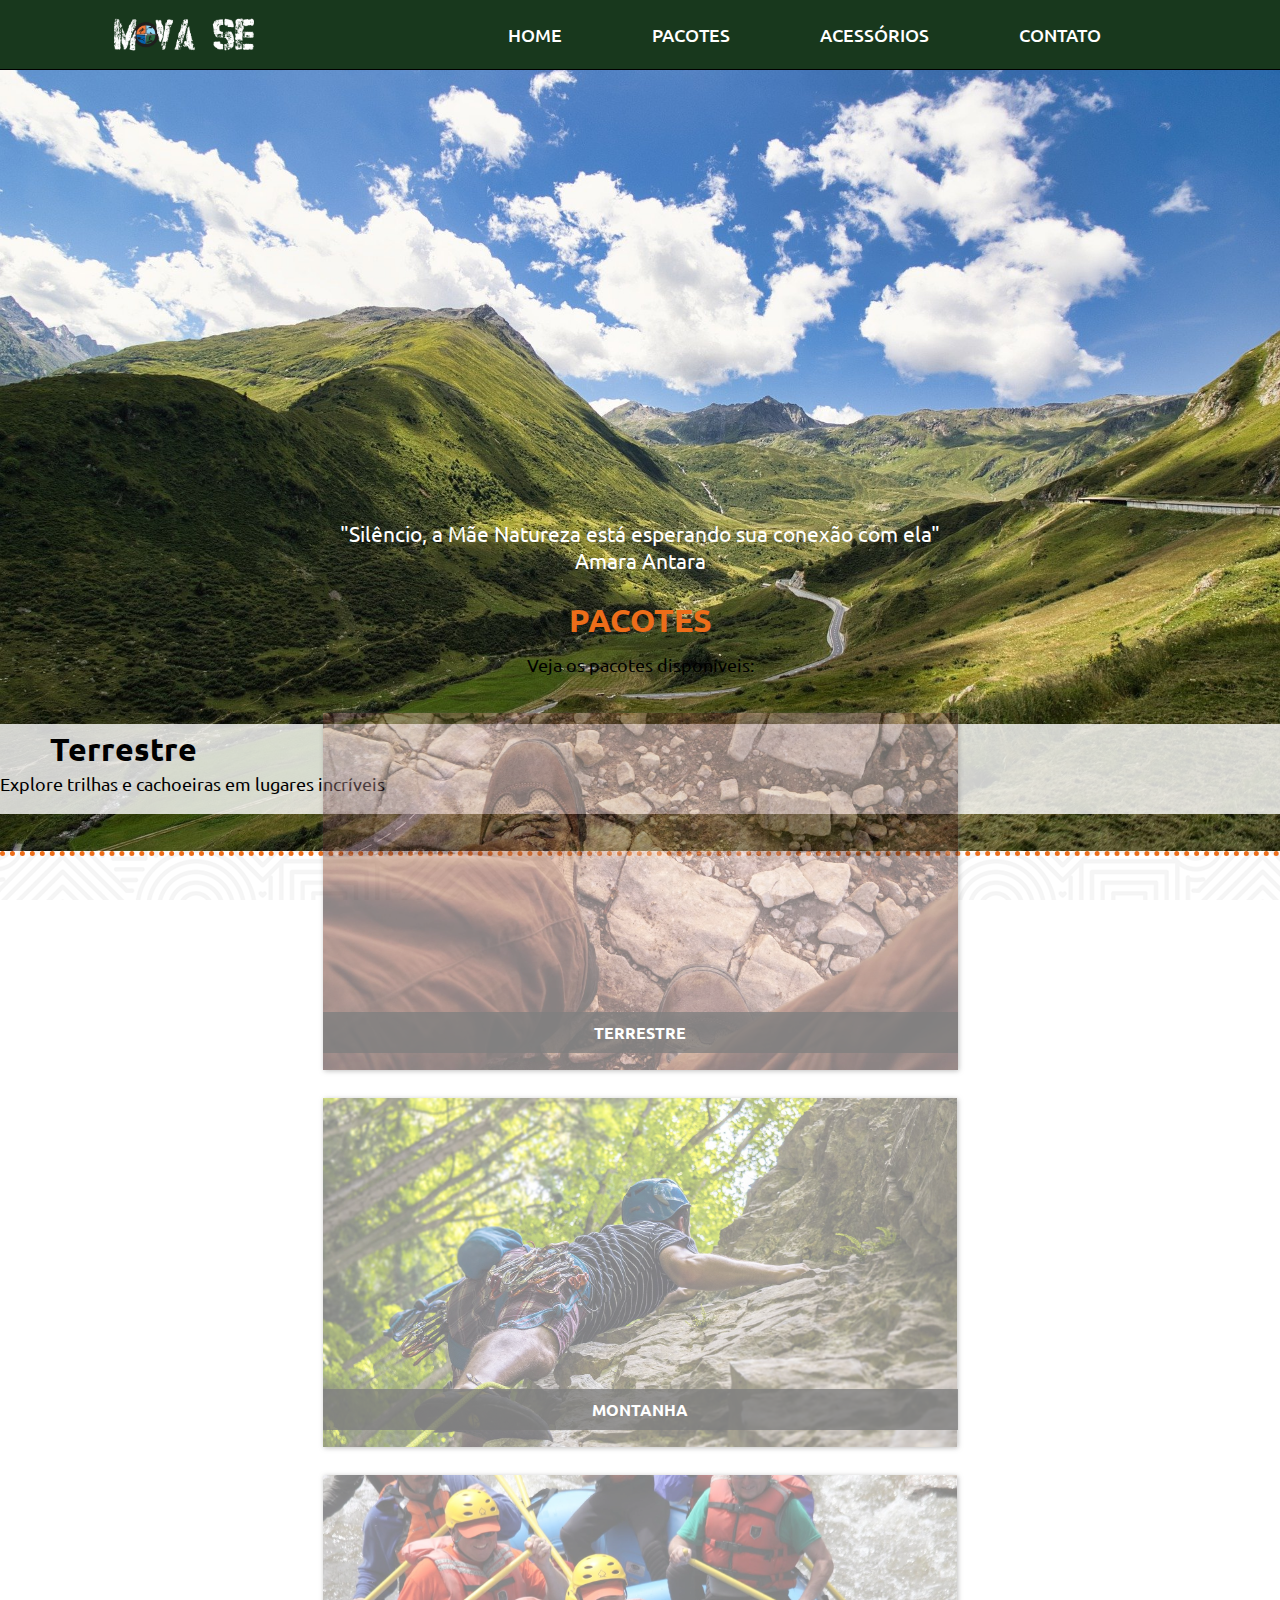
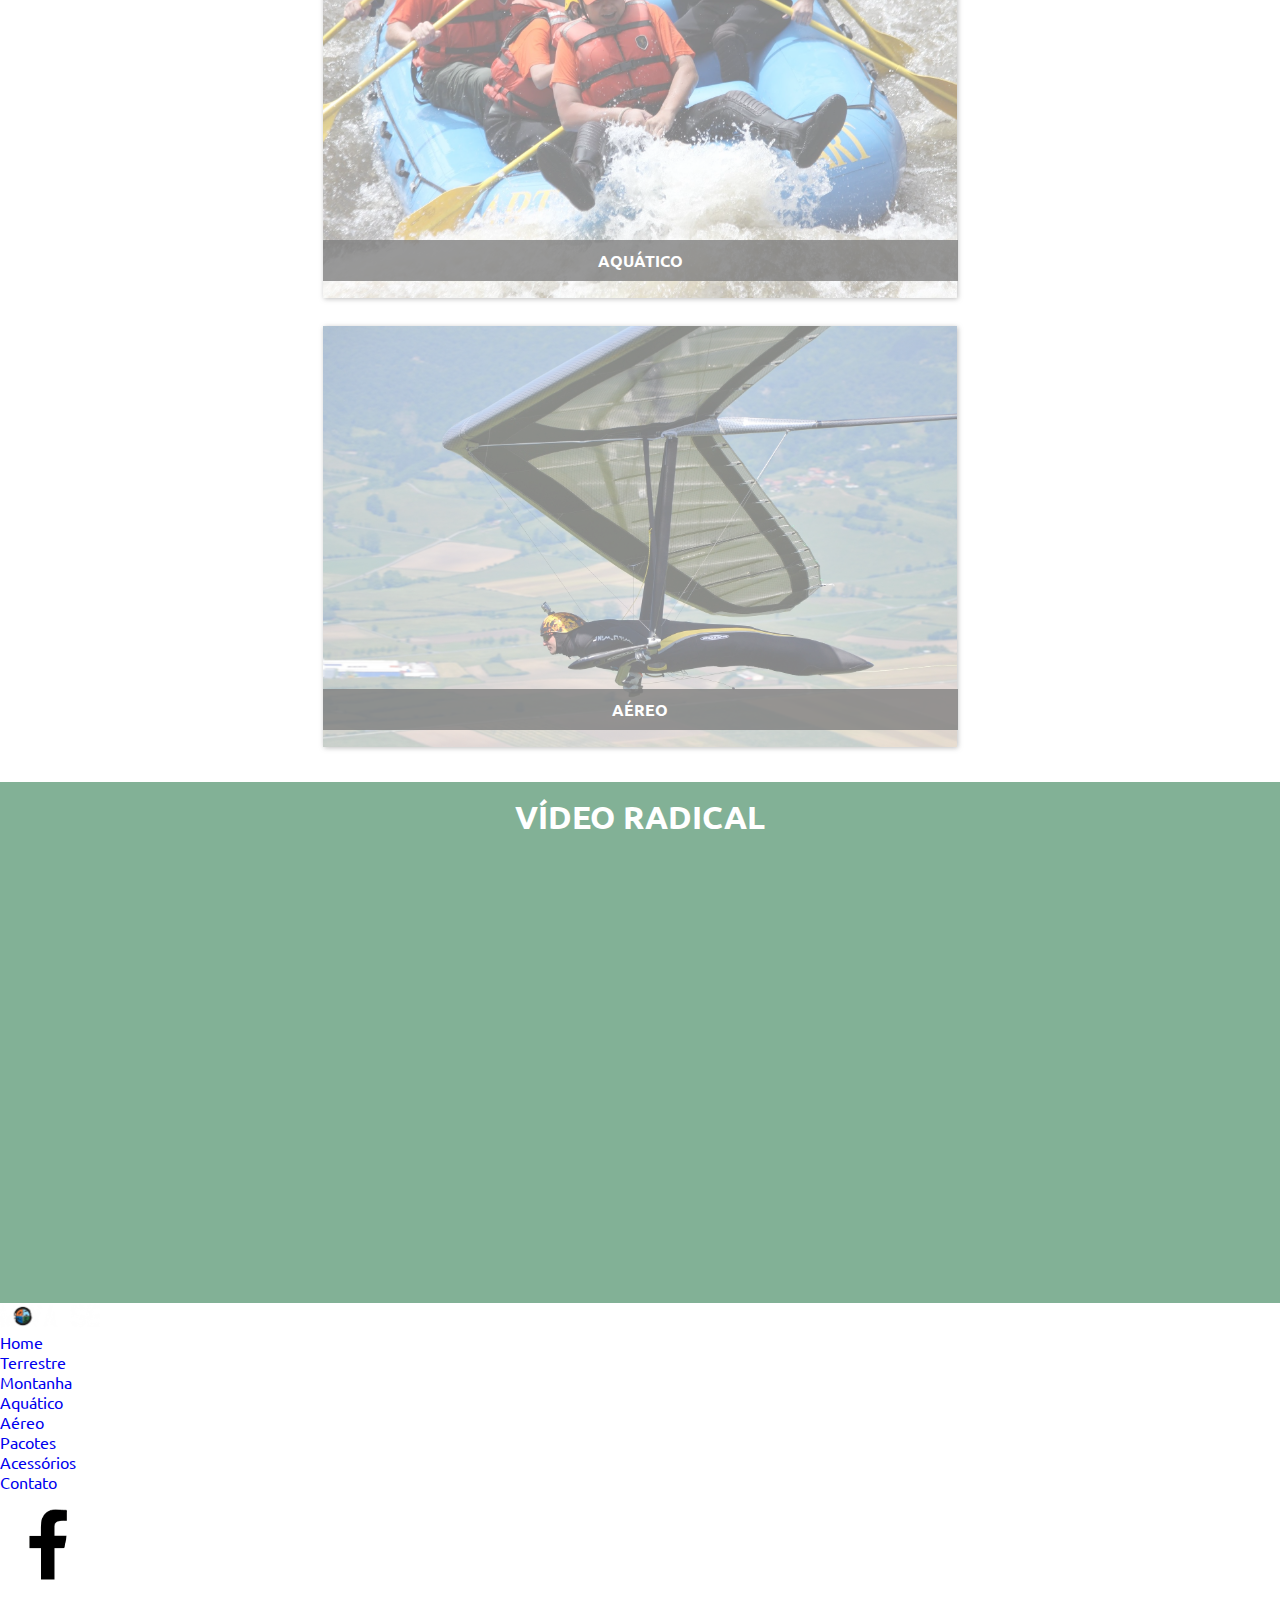
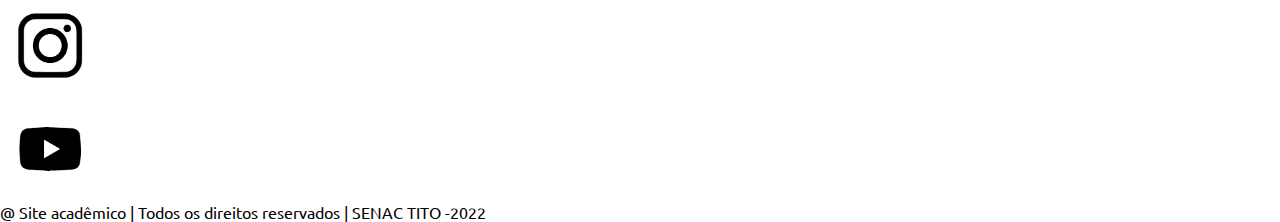
==== site_radical-senac/index.html @ 9a8086a1 "Primeiros arquivos" ====
<!DOCTYPE html>
<html lang="pt-br">
  <head>
    <meta charset="UTF-8" />
    <meta name="viewport" content="width=device-width, initial-scale=1.0" />
    <link rel="icon" href="imagens/icone_logo.png" sizes="64x64" />
    <link rel="stylesheet" href="css/estilos.css" />
    <title>Mova-se</title>
  </head>
  <body>
    <header>
      <h1>
        <a class="flex" href="index.html"
          ><img class="logo" src="imagens/logo.png" alt="Logotipo"
        /></a>
      </h1>
      <nav class="flex">
        <ul>
          <li><a href="index.html">Home</a></li>
          <li><a href="pacotes.html">Pacotes</a></li>
          <li><a href="acessorios.html">Acessórios</a></li>
          <li><a href="contato.html">Contato</a></li>
        </ul>
      </nav>
    </header>
    <main id="conteudo">
      <article id="destaque">
        <img src="imagens/montanha.jpg" alt="Vale com montanhas" />
        <div class="text-destaque">
          <h2>Terrestre</h2>
          <p>Explore trilhas e cachoeiras em lugares incríveis</p>
        </div>
      </article>
      <aside id="frase">
        <p>
          "Silêncio, a Mãe Natureza está esperando sua conexão com ela"<br />Amara
          Antara
        </p>
      </aside>
      <article class="card">
        <h2 class="titulo">Pacotes</h2>
        <p>Veja os pacotes disponíveis:</p>
        <div class="card-conteudo">
          <figure>
            <a href="pacotes.html"
              ><img
                src="imagens/capa-terrestre.jpg"
                alt="Botas marrons sobre o chão de paralelepípedos"
            /></a>
            <figcaption>Terrestre</figcaption>
          </figure>
          <figure>
            <a href="pacotes.html"
              ><img
                src="imagens/escalada.jpg"
                alt="Homem escalando uma parede de rocha"
            /></a>
            <figcaption>Montanha</figcaption>
          </figure>
          <figure>
            <a href="pacotes.html"
              ><img
                src="imagens/rafting.jpg"
                alt="Grupo de pessoas em cima de um barco praticando rafting"
            /></a>
            <figcaption>Aquático</figcaption>
          </figure>
          <figure>
            <a href="pacotes.html"
              ><img
                src="imagens/asa-delta.jpg"
                alt="Foto de homem em voo de asa-delta"
            /></a>
            <figcaption>Aéreo</figcaption>
          </figure>
        </div>
      </article>
      <div id="video">
        <h2 class="titulo" id="titulo-video">Vídeo Radical</h2>
        <iframe
          width="80%"
          height="450"
          src="https://www.youtube.com/embed/LPO5BZnzuIs?start=130"
          title="YouTube video player"
          frameborder="0"
          allow="accelerometer; autoplay; clipboard-write; encrypted-media; gyroscope; picture-in-picture"
          allowfullscreen
        ></iframe>
      </div>
    </main>
    <footer class="rodape">
      <div class="rodape-conteudo">
        <div id="logo-rodape">
          <a href="index.html"><img src="imagens/logo.png" alt="Logotipo" /></a>
        </div>
        <div class="menu-rodape">
          <ul>
            <li><a href="index.html">Home</a></li>
            <li><a href="pacotes.html">Terrestre</a></li>
            <li><a href="pacotes.html">Montanha</a></li>
            <li><a href="pacotes.html">Aquático</a></li>
            <li><a href="pacotes.html">Aéreo</a></li>
          </ul>
        </div>
        <div class="menu-rodape">
          <ul>
            <li><a href="pacotes.html">Pacotes</a></li>
            <li><a href="acessorios.html">Acessórios</a></li>
            <li><a href="contato.html">Contato</a></li>
          </ul>
        </div>
        <div class="redes">
          <ul>
            <li>
              <a href=""
                ><img src="imagens/facebook.png" alt="Logo do facebook"
              /></a>
            </li>
            <li>
              <a href=""
                ><img src="imagens/insta.png" alt="Logo do instagram"
              /></a>
            </li>
            <li>
              <a href=""
                ><img src="imagens/youtube.png" alt="Logo do youtube"
              /></a>
            </li>
          </ul>
        </div>
        <div class="assinatura">
          <p>
            @ Site acadêmico | Todos os direitos reservados | SENAC TITO -2022
          </p>
        </div>
      </div>
    </footer>
  </body>
</html>
---- site_radical-senac/css/estilos.css ----
@charset "UTF-8";
@import url('https://fonts.googleapis.com/css2?family=Ubuntu:ital,wght@0,300;0,400;0,500;0,700;1,300;1,400;1,500;1,700&display=swap');

/* Regras usando o fluxo de trabalho mobile-first */

* {
  box-sizing: border-box;
  margin: 0;
  padding: 0;
}

body {
  font-family: "Ubuntu", sans-serif;
  background-image: url(../imagens/hypnotize.png);
  background-attachment: fixed;
}

a {
  text-decoration: none;
}

/* Regra para títulos e parágrafos (Reset customizado)
Removemos os espaçamentos deste elementos */

h1,
h2,
h3,
p {
  margin: 0;
  padding: 0;
}

/* Regra para todas as imagens */

img {
  max-width: 100%;
}

.flex {
  display: flex;
  justify-content: center;
  align-items: center;
}

/* Regra de Menu de navegação */
/* Ativamos o elemento flex para o alinhamento
horizontal e vertical do conteúdo */

header {
  display: flex;
  position: fixed;
  justify-content: space-around;
  align-items: center;
  height: 70px;
  width: 100%;
  z-index: 1000;
  background-color: #18381d;
  border-bottom: solid 1px;
}

.logo {
  width: 140px;
}

nav ul {
  display: flex;
  list-style-type: none;
}

nav li {
  margin-right: 40px;
}

nav a {
  padding: 14px 25px;
  color: white;
  font-size: 18px;
  font-weight: 500;
  text-transform: uppercase;
}

nav a:link,
nav a:visited {
  transition: background-color 1s;
  min-height: inherit;
  padding: 14px 25px;
  align-items: center;
  justify-content: center;
}

nav a:hover {
  background-color: #a98e12;
  transition: background-color 1s;
  color: black;
  border-radius: 5%;
}

#conteudo {
  max-width: 100%;
  margin: auto;
}

#conteudo p {
  font-size: 1.1em;
}

.titulo {
  color: #ed6d19;
  font-size: 2em;
  font-weight: bold;
  text-align: center;
  text-transform: uppercase;
}

#destaque {
  max-height: 500px;
  height: 100%;
}

#destaque img {
  border-bottom: dotted #ed6d19 5px;
}

.text-destaque {
  position: relative;
  background-color: rgba(255, 255, 255, 0.8);
  height: 90px;
  bottom: 140px;
  width: 100%;
  margin-top: 5px;
}

.text-destaque h2 {
  font-size: 2em !important;
  margin-top: 5px;
  padding: 5px 0 3px 50px;
}

text-destaque p {
  margin-top: 5px;
  font-size: 1.1em;
  padding: 0 0 5px 50px;
}

#frase {
  color: white;
  background-color: #ed6d19;
  text-align: center;
  height: 80px;
}

#frase p {
  font-size: 1.3em;
  padding: 20px;
}

footer img {
  width: 100px;
}

.card {
  margin: 15px 0;
  padding: 5px;
}

.card p {
  padding: 1% 0 2% 0;
  text-align: center;
}

.card-conteudo figure {
  position: relative;
  width: 50%;
  margin: 1%;
}

.card-conteudo {
  display: flex;
  justify-content: center;
  align-items: center;
  flex-wrap: wrap;
}

.card-conteudo img {
  box-shadow: gray 1px 1px 5px;
}

.card-conteudo a img {
  transition: 1s;
  filter: opacity(0.5);
}

.card-conteudo figcaption {
  position: absolute;
  left: 0;
  bottom: 20px;
  width: 100%;
  padding: 10px 0;
  background-color: rgba(127, 127, 128, 0.8);
  color: white;
  text-align: center;
  font-weight: bold;
  text-transform: uppercase;
}

.card-conteudo a:hover img,
.card-conteudo a:focus img {
  filter: opacity(1);
}

#titulo-video {
  color: white;
  padding: 15px;
}

#video {
  width: 100%;
  background-color: rgba(6, 99, 46, 0.5);
  text-align: center;
}

iframe {
  display: block;
  margin: auto;
  padding: 2% 0 8% 0;
  max-width: 80%;
}

.conteudo-info {
  padding-top: 20%;
}

.conteudo-info p {
  margin: 2% 12% 10%;
}

#card-pacote {
  display: flex;
  padding: 10px;
  background-color: rgba(6, 99, 46, 0.5);
  text-align: center;
}

.card-pacote-info {
  max-width: 300px;
  margin: 1%;
  padding: 1%;
  border-radius: 5px;
  box-shadow: gray 1px 1px 5px;
  background-color: white;
}

.card-pacote-info h3 {
  padding: 1%;
  text-align: left;
}

.card-pacote-info p {
  padding: 3% 2px;
  text-align: justify;
}

.pac-flex {
  display: flex;
  margin-top: 15px;
}

.pac-fotos, .pac-reserva {
  width: 100px;
  padding: 5px;
  border-radius: 3px;
  text-align: center;
  text-transform: uppercase;
  font-weight: 800;
  color: black;
  background-color: #a98e12;
}

.pac-fotos a, .pac-reserva a {
  width: 100px;
  padding: 5px;
  color: black;
}

.pac-fotos a:hover, .pac-reserva a:hover {
  width: 100px;
  padding: 5px;
  background-color: #ECDA87;
  color: white;
  transition: background-color 1s;
  border-radius: 5%;
}

.pac-fotos a:link, .pac-reserva a:link,
.pac-fotos a:visited, .pac-reserva a:visited {
  transition: background-color 2s;
  color: black;
  min-height: inherit;
  padding: 5px;
}
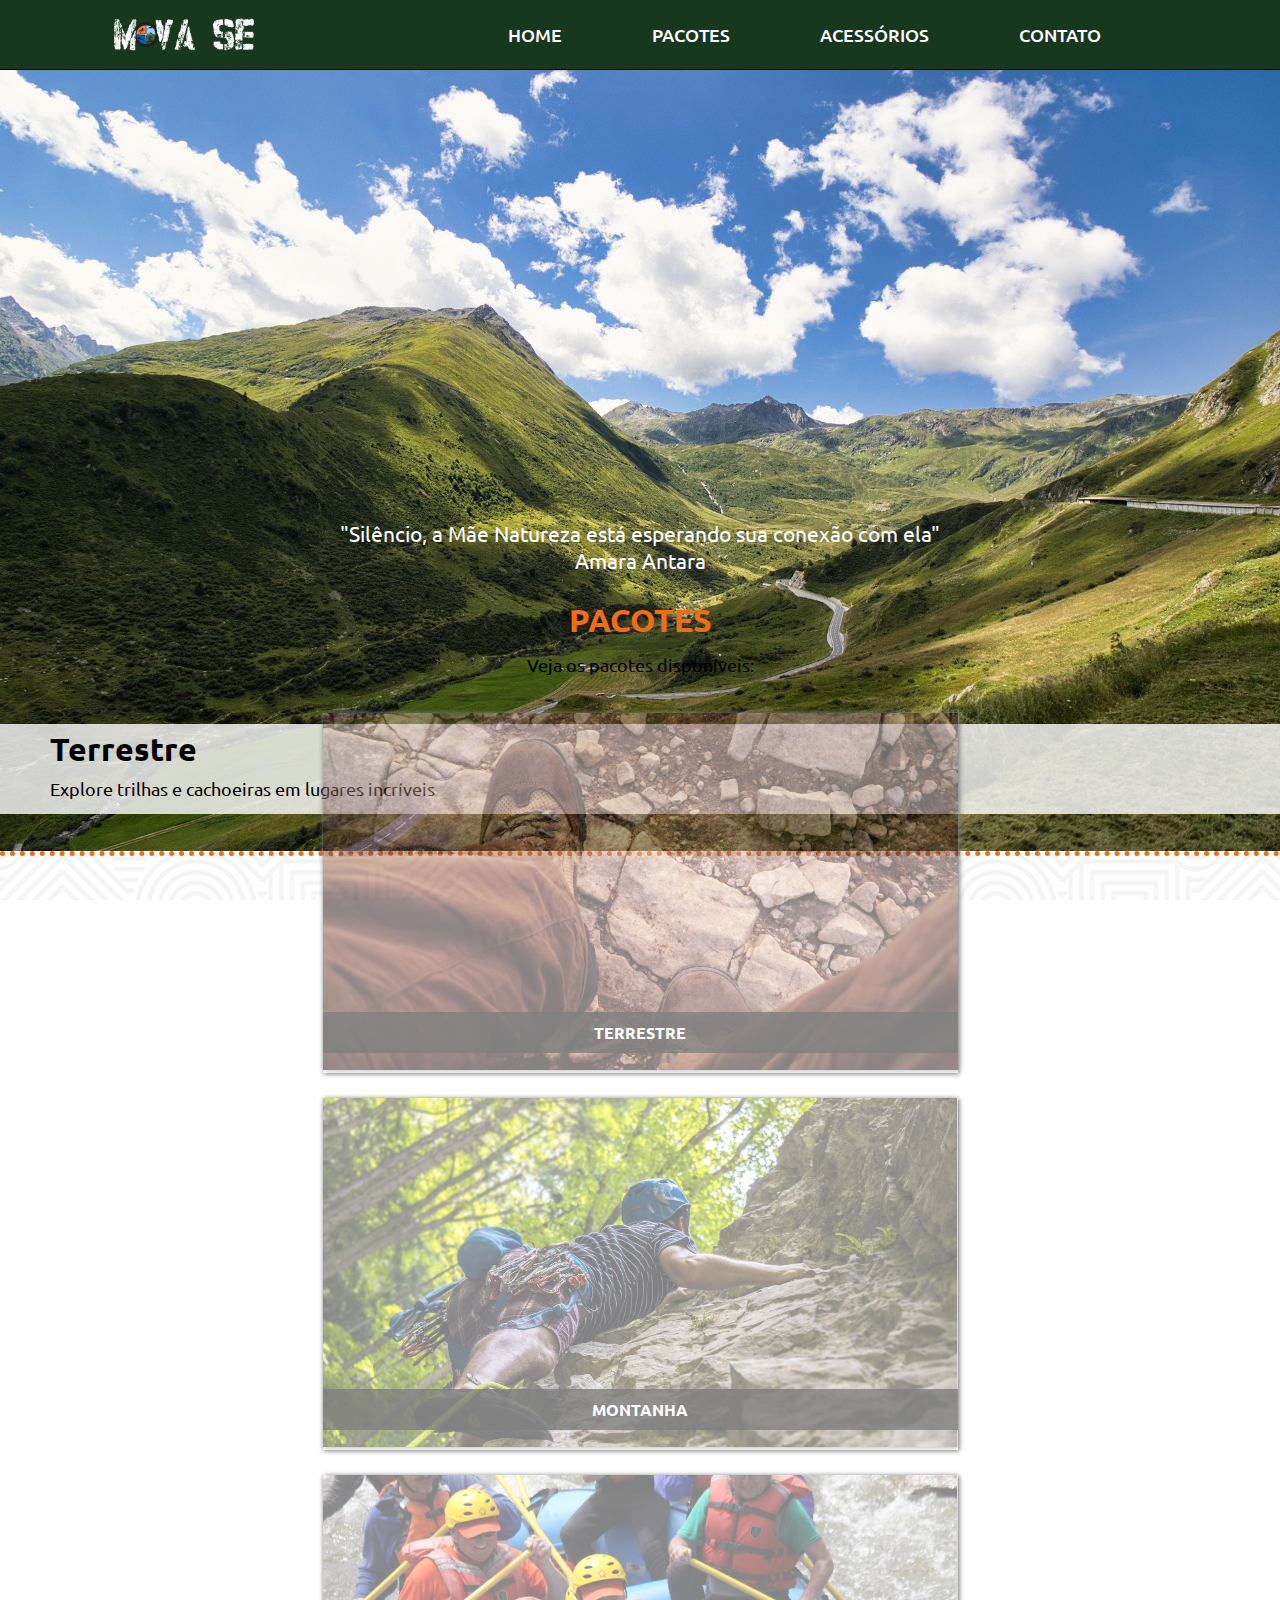
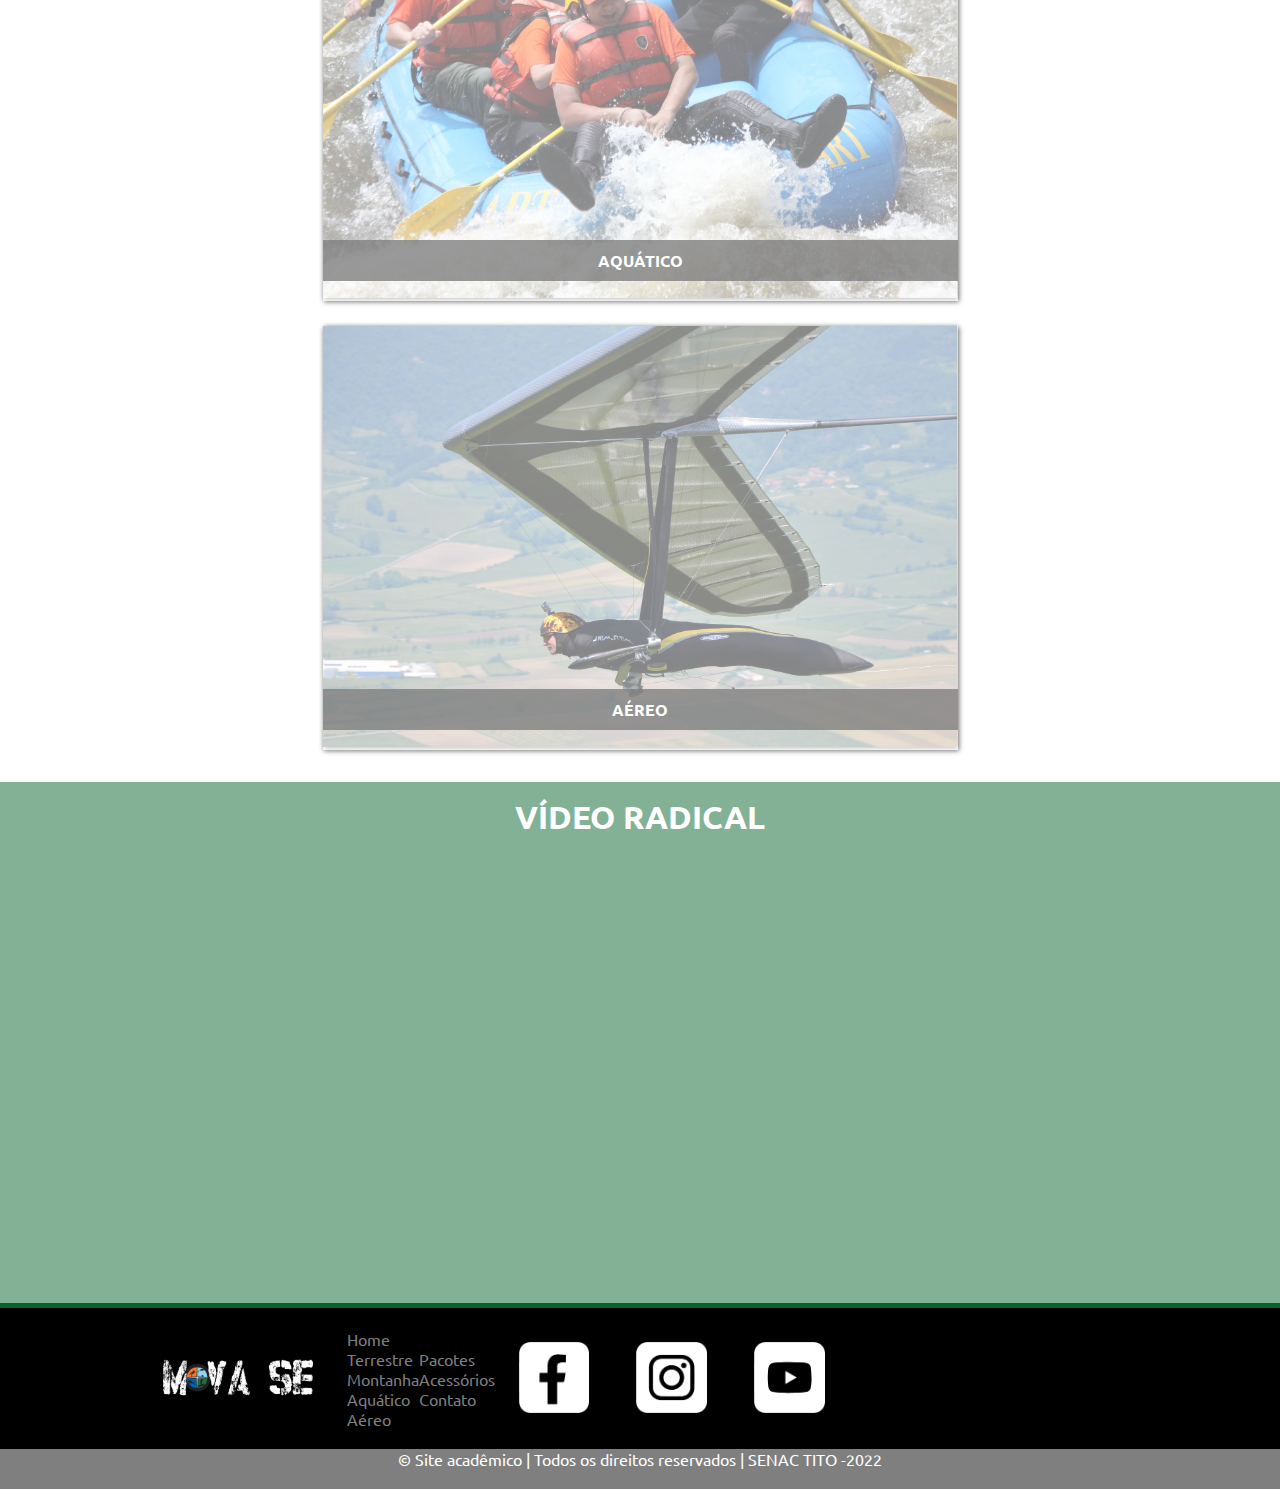
==== commit 0cf8377c: "complete footer" ====
--- a/site_radical-senac/index.html
+++ b/site_radical-senac/index.html
@@ -112,27 +112,22 @@
         <div class="redes">
           <ul>
             <li>
-              <a href=""
-                ><img src="imagens/facebook.png" alt="Logo do facebook"
-              /></a>
+              <img src="imagens/facebook.png" alt="Logo do facebook" />
             </li>
             <li>
-              <a href=""
-                ><img src="imagens/insta.png" alt="Logo do instagram"
-              /></a>
+              <img src="imagens/insta.png" alt="Logo do instagram" />
             </li>
             <li>
-              <a href=""
-                ><img src="imagens/youtube.png" alt="Logo do youtube"
-              /></a>
+              <img src="imagens/youtube.png" alt="Logo do youtube" />
             </li>
           </ul>
         </div>
-        <div class="assinatura">
-          <p>
-            @ Site acadêmico | Todos os direitos reservados | SENAC TITO -2022
-          </p>
-        </div>
+      </div>
+      <div class="assinatura">
+        <p>
+          &copy; Site acadêmico | Todos os direitos reservados | SENAC TITO
+          -2022
+        </p>
       </div>
     </footer>
   </body>
--- a/site_radical-senac/css/estilos.css
+++ b/site_radical-senac/css/estilos.css
@@ -1,5 +1,5 @@
 @charset "UTF-8";
-@import url('https://fonts.googleapis.com/css2?family=Ubuntu:ital,wght@0,300;0,400;0,500;0,700;1,300;1,400;1,500;1,700&display=swap');
+@import url("https://fonts.googleapis.com/css2?family=Ubuntu:ital,wght@0,300;0,400;0,500;0,700;1,300;1,400;1,500;1,700&display=swap");
 
 /* Regras usando o fluxo de trabalho mobile-first */
 
@@ -132,11 +132,12 @@
 
 .text-destaque h2 {
   font-size: 2em !important;
+  color: black !important;
   margin-top: 5px;
   padding: 5px 0 3px 50px;
 }
 
-text-destaque p {
+.text-destaque p {
   margin-top: 5px;
   font-size: 1.1em;
   padding: 0 0 5px 50px;
@@ -154,10 +155,6 @@
   padding: 20px;
 }
 
-footer img {
-  width: 100px;
-}
-
 .card {
   margin: 15px 0;
   padding: 5px;
@@ -170,6 +167,7 @@
 
 .card-conteudo figure {
   position: relative;
+  box-shadow: gray 1px 1px 5px;
   width: 50%;
   margin: 1%;
 }
@@ -265,7 +263,8 @@
   margin-top: 15px;
 }
 
-.pac-fotos, .pac-reserva {
+.pac-fotos,
+.pac-reserva {
   width: 100px;
   padding: 5px;
   border-radius: 3px;
@@ -276,26 +275,168 @@
   background-color: #a98e12;
 }
 
-.pac-fotos a, .pac-reserva a {
+.pac-fotos a,
+.pac-reserva a {
   width: 100px;
   padding: 5px;
   color: black;
 }
 
-.pac-fotos a:hover, .pac-reserva a:hover {
+.pac-fotos a:hover,
+.pac-reserva a:hover {
   width: 100px;
   padding: 5px;
-  background-color: #ECDA87;
+  background-color: #ecda87;
   color: white;
   transition: background-color 1s;
   border-radius: 5%;
 }
 
-.pac-fotos a:link, .pac-reserva a:link,
-.pac-fotos a:visited, .pac-reserva a:visited {
+.pac-fotos a:link,
+.pac-reserva a:link,
+.pac-fotos a:visited,
+.pac-reserva a:visited {
   transition: background-color 2s;
   color: black;
   min-height: inherit;
   padding: 5px;
 }
 
+.acessorios {
+  display: flex;
+  margin: auto;
+  width: 88%;
+  padding: 15px;
+}
+
+.produtos img {
+  max-width: 100px;
+  border: solid #7f7f80 3px;
+  border-radius: 100%;
+  box-shadow: grey 1px 1px 5px;
+  margin: 10%;
+}
+
+.produtos {
+  box-shadow: grey 1px 1px 5px;
+  text-align: center;
+  padding: 20px;
+  width: 230px;
+  background-color: white;
+  margin: 1%;
+  border-radius: 5px;
+}
+
+.produtos h4 {
+  color: #ed6d19;
+  text-transform: uppercase;
+}
+
+.img-produto {
+  width: 150px;
+  height: 150px;
+}
+
+.acesse {
+  text-transform: uppercase;
+  background-color: #ed6d19;
+  width: 100px;
+  height: 25px;
+  padding: 3px;
+  margin: 8px auto;
+  border-radius: 5px;
+  color: white;
+  font-weight: 600;
+}
+
+#conteudo-contato {
+  display: flex;
+}
+
+.cont-contato {
+  width: 400px;
+  margin: 3%;
+}
+
+.formulario h2,
+.formulario p,
+form {
+  text-align: right;
+  margin: 1%;
+}
+
+.localizacao h2,
+.localizacao p,
+.localizacao iframe {
+  text-align: left;
+  margin: 1%;
+}
+
+button {
+  border: none;
+  background-color: #ed6d19;
+  height: 30px;
+  margin-left: 40px;
+  color: white;
+  cursor: pointer;
+  border-radius: 5px;
+  box-shadow: gray 1px 1px 5px;
+  padding-inline: 8px;
+  text-transform: uppercase;
+  font-weight: 600;
+}
+
+button:hover {
+  background-color: #a98e12;
+}
+
+.rodape {
+  border-top: solid #06632e 5px;
+  background-color: black;
+  color: #7f7f80;
+}
+
+.rodape-conteudo {
+  display: flex;
+  align-items: center;
+  margin: 10px 0 10px 10%;
+}
+
+.rodape-conteudo ul {
+  list-style-type: none;
+}
+
+#logo-rodape {
+  max-width: 150px;
+  margin: 3%;
+}
+
+.menu-rodape a {
+  text-decoration: none;
+  color: #7f7f80;
+}
+
+.menu-rodape a:hover {
+  color: white;
+}
+
+.redes img {
+  min-width: 30px;
+}
+
+.redes ul {
+  display: flex;
+  text-align: center;
+}
+
+.redes li {
+  width: 15%;
+  padding: 3%;
+}
+
+.assinatura {
+  color: white;
+  background-color: #7f7f80;
+  text-align: center;
+  height: 40px;
+}
